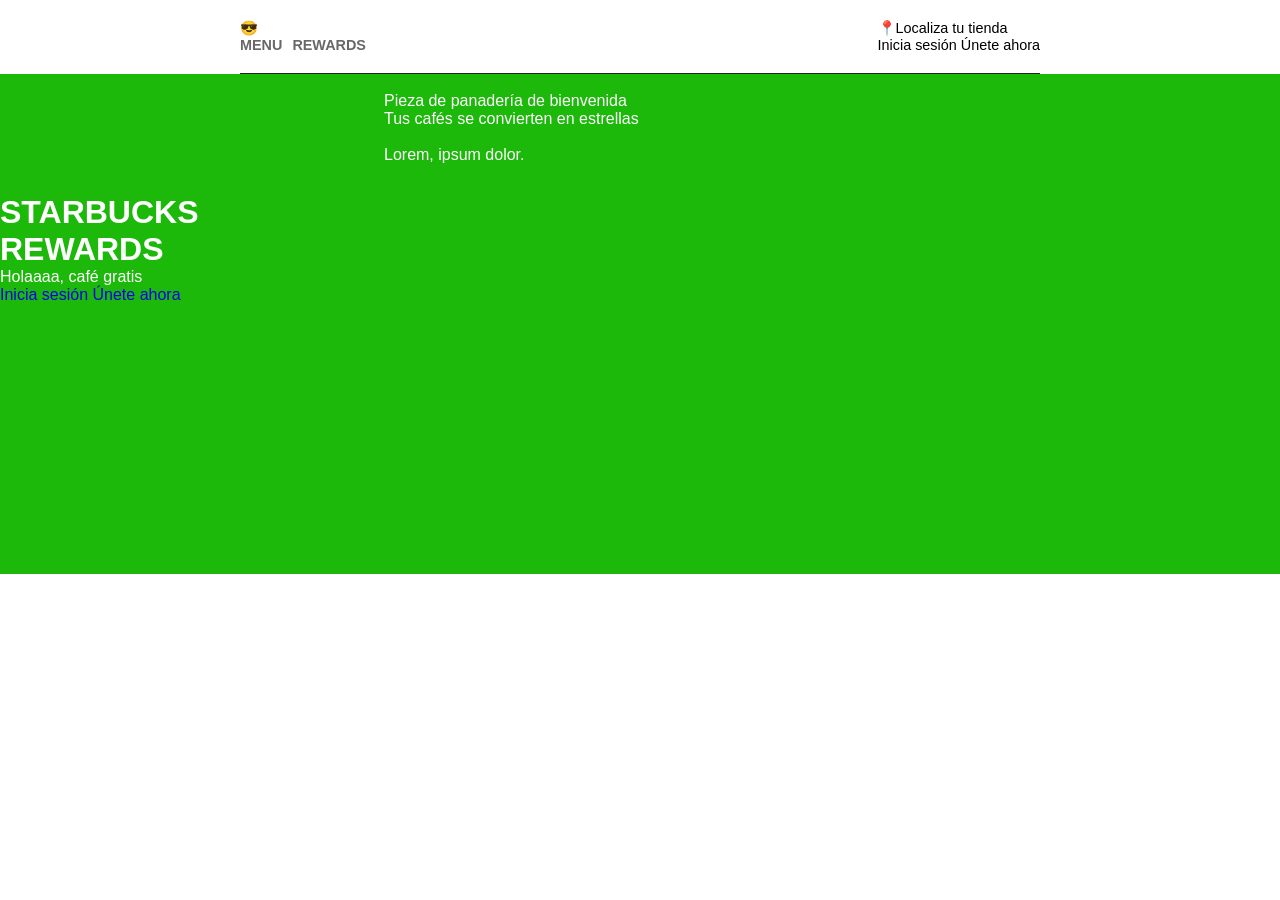
==== 05-alineacion-flexbox/index.html @ 917a28fa "clase 3: herencia" ====
<!DOCTYPE html>
<html lang="en">
<head>
    <meta charset="UTF-8">
    <meta name="viewport" content="width=device-width, initial-scale=1.0">
    <title>Alineación Flexbox</title>
    <link rel="stylesheet" href="style.css">
</head>

<body>

    <header>
        <div class="box-start">
           <span id="logo">😎</span> 
            <nav>
                <ul>
                    <li>
                        <a href="#">MENU</a>
                    </li>
                    <li>
                        <a href="#">REWARDS</a>
                    </li>
                </ul>
        </nav>
        </div>
       
        <div class="box-end">
            <a href=""><span>📍</span>Localiza tu tienda</a>
            <div class="auth buttons">
                <a href="#" class="btn-inicio">Inicia sesión</a>
                <a href="#" class="btn-unete">Únete ahora</a>
                
            </div>
        </div>
    </header>
  <main>
      <div class="main-start">
        <h1>STARBUCKS <br> REWARDS</h1>
        <p>Holaaaa, café gratis</p>
        <div class="auth-buttons">
          <a href="#" class="btn-inicio">Inicia sesión</a>
          <a href="#" class="btn-unete">Únete ahora</a>
        </div>
      </div>
      <div class="main-end">
        <section class="products">
          <div class="card">
            <img src="..." alt="">
            <p>Pieza de panadería de bienvenida</p>
          </div>
        </section>
        <section class="benefits">
          <p>Tus cafés se convierten en estrellas</p>
          <div>
            <img src="..." alt="">
            <p>Lorem, ipsum dolor.</p>
          </div>
        </section>
      </div>
    </main>
<!---Práctica propiedades hijo-->

    <!-- <div class="container">
        <div class="box uno">1</div>
        <div class="box">2</div>
        <div class="box tres">3</div>
        <div class="box">4</div>  
    </div>   -->

</body>
</html>
---- 05-alineacion-flexbox/style.css ----
*{
    margin: 0;
    padding: 0;
    box-sizing: border-box;
    list-style: none;
    text-decoration: none;
    font-family: sans-serif;
}

header{
    display: flex;
    justify-content: space-between;
    align-items: center;
    max-width: 800px;
    margin: auto;
    padding: 20px 0;
    /* box-shadow: 0px 1px 5px #232323; */
    border-bottom: 1px solid #232323;
    font-size: 0.9rem;
}

box-start{
    display:flex;
    gap: 10px;
}

nav  ul{
    display: flex;
    gap: 10px;
}

nav a{
    color: #696767;
    font-weight: bold;
}

nav a:hover{
    color:#1cb80a;
}


box-end{
    display: flex;
    align-items: center;
    gap: 20px;
}

.box-end a{
    color: black;
}

btn-inicio{
padding: 8px 16px;
 border-radius: 20px;
  font-size: 14px;
  font-weight: bold;   
  
}

btn-unete{
    padding: 8px 12px;
    border-radius: 20px;
    font-size: 14px;
    font-weight: bold;
    background-color: #232323;

}

main{
    display: flex;
    background-color: #055734;
    color: #fff;
}

.main-start{
    display: flex;
    flex-direction: column;
    height: 500px;
    width: 30%;
    padding: 120px 0;
    background-color: #1cb80a;
    color: #fff;
}

.main-end{
    flex-grow: 1;
    background-color: #1cb80a;
}

/* body{
    background-color: #232323;
}

.container {
  display: flex;
  align-items: center;
  justify-content: center;
  flex-direction: row;
  flex-wrap: wrap;
  justify-content: flex-start;
  align-items: flex-start;
  align-content: flex-start;
  background-color: blueviolet;
  border: 2px solid rgb(140, 42, 42);
  width: 600px;
  height: 500px;
}

.box {
    display: flex;
    align-items: center;
    justify-content: center;
    height: 100px;
    width: 30%;
    height: 100px;
    background-color: orange;
    border: 1px solid black;
    border-radius: 5px;
}

.tres{
    background-color: aqua;
    align-self: flex-end;
    flex-grow: 3;
}
 */
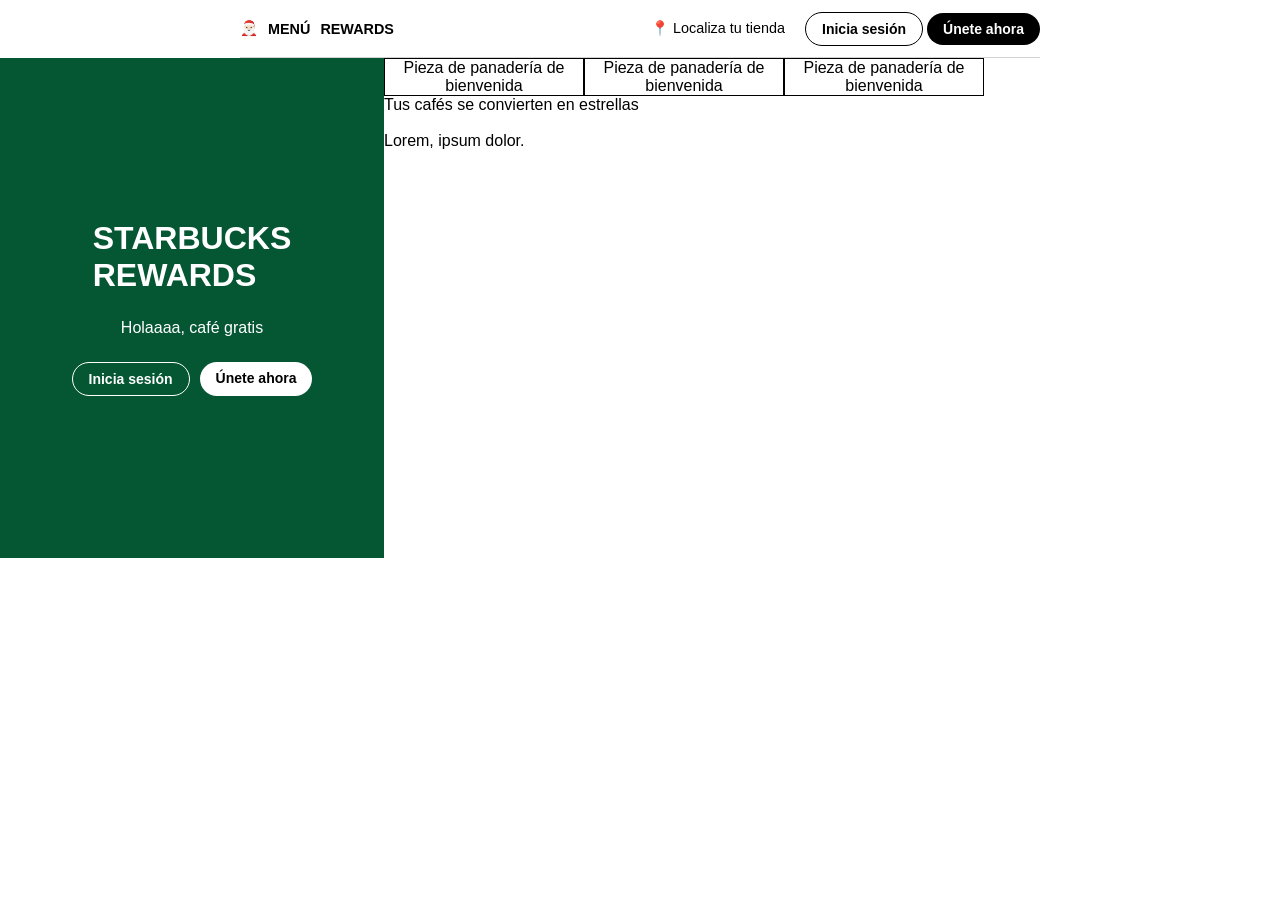
==== commit 389ec712: "clase 05 alinacion flexbox" ====
--- a/05-alineacion-flexbox/index.html
+++ b/05-alineacion-flexbox/index.html
@@ -1,43 +1,42 @@
-<!DOCTYPE html>
+<!doctype html>
 <html lang="en">
-<head>
-    <meta charset="UTF-8">
-    <meta name="viewport" content="width=device-width, initial-scale=1.0">
+  <head>
+    <meta charset="UTF-8" />
+    <meta name="viewport" content="width=device-width, initial-scale=1.0" />
     <title>Alineación Flexbox</title>
-    <link rel="stylesheet" href="style.css">
-</head>
-
-<body>
-
+    <link rel="stylesheet" href="style.css" />
+  </head>
+  <body>
     <header>
-        <div class="box-start">
-           <span id="logo">😎</span> 
-            <nav>
-                <ul>
-                    <li>
-                        <a href="#">MENU</a>
-                    </li>
-                    <li>
-                        <a href="#">REWARDS</a>
-                    </li>
-                </ul>
+      <div class="box-start">
+        <span id="logo">🎅🏻</span>
+        <nav>
+          <ul>
+            <li>
+              <a href="#">MENÚ</a>
+            </li>
+            <li>
+              <a href="#">REWARDS</a>
+            </li>
+          </ul>
         </nav>
+      </div>
+      <div class="box-end">
+        <a href="#"><span>📍</span> Localiza tu tienda</a>
+        <div class="auth-buttons">
+          <a href="#" class="btn-inicio">Inicia sesión</a>
+          <a href="#" class="btn-unete">Únete ahora</a>
         </div>
-       
-        <div class="box-end">
-            <a href=""><span>📍</span>Localiza tu tienda</a>
-            <div class="auth buttons">
-                <a href="#" class="btn-inicio">Inicia sesión</a>
-                <a href="#" class="btn-unete">Únete ahora</a>
-                
-            </div>
-        </div>
+      </div>
     </header>
-  <main>
+    <main>
       <div class="main-start">
-        <h1>STARBUCKS <br> REWARDS</h1>
+        <h1>
+          STARBUCKS <br />
+          REWARDS
+        </h1>
         <p>Holaaaa, café gratis</p>
-        <div class="auth-buttons">
+        <div class="auth-buttons-main">
           <a href="#" class="btn-inicio">Inicia sesión</a>
           <a href="#" class="btn-unete">Únete ahora</a>
         </div>
@@ -45,27 +44,47 @@
       <div class="main-end">
         <section class="products">
           <div class="card">
-            <img src="..." alt="">
+            <img
+              src="https://www.starbucks.com.co/sites/starbucks-co-pwa/files/styles/c04_image_text_grid_600x600/public/2026-03/Brown%20sugar%20strato%20frappuccino.png.webp?h=7c5cef06&itok=FsuoGofv"
+              alt=""
+              width="100"
+            />
+            <p>Pieza de panadería de bienvenida</p>
+          </div>
+          <div class="card">
+            <img
+              src="https://www.starbucks.com.co/sites/starbucks-co-pwa/files/styles/c04_image_text_grid_600x600/public/2026-03/Brown%20sugar%20strato%20frappuccino.png.webp?h=7c5cef06&itok=FsuoGofv"
+              alt=""
+              width="100"
+            />
+            <p>Pieza de panadería de bienvenida</p>
+          </div>
+          <div class="card">
+            <img
+              src="https://www.starbucks.com.co/sites/starbucks-co-pwa/files/styles/c04_image_text_grid_600x600/public/2026-03/Brown%20sugar%20strato%20frappuccino.png.webp?h=7c5cef06&itok=FsuoGofv"
+              alt=""
+              width="100"
+            />
             <p>Pieza de panadería de bienvenida</p>
           </div>
         </section>
         <section class="benefits">
           <p>Tus cafés se convierten en estrellas</p>
           <div>
-            <img src="..." alt="">
+            <img src="..." alt="" />
             <p>Lorem, ipsum dolor.</p>
           </div>
         </section>
       </div>
     </main>
-<!---Práctica propiedades hijo-->
+
+    <!-- Práctica propiedades hijo -->
 
     <!-- <div class="container">
-        <div class="box uno">1</div>
-        <div class="box">2</div>
-        <div class="box tres">3</div>
-        <div class="box">4</div>  
-    </div>   -->
-
-</body>
+      <div class="box uno">1</div>
+      <div class="box">2</div>
+      <div class="box tres">3</div>
+      <div class="box">4</div>
+    </div> -->
+  </body>
 </html>
--- a/05-alineacion-flexbox/style.css
+++ b/05-alineacion-flexbox/style.css
@@ -1,105 +1,119 @@
 *{
-    margin: 0;
-    padding: 0;
-    box-sizing: border-box;
-    list-style: none;
-    text-decoration: none;
-    font-family: sans-serif;
+  margin: 0;
+  padding: 0;
+  box-sizing: border-box;
+  list-style: none;
+  text-decoration: none;
+  font-family: sans-serif;
 }
 
 header{
-    display: flex;
-    justify-content: space-between;
-    align-items: center;
-    max-width: 800px;
-    margin: auto;
-    padding: 20px 0;
-    /* box-shadow: 0px 1px 5px #232323; */
-    border-bottom: 1px solid #232323;
-    font-size: 0.9rem;
+  display: flex;
+  justify-content: space-between;
+  align-items: center;
+  max-width: 800px;
+  margin: auto;
+  padding: 20px 0;
+  /* box-shadow: 0px 1px 3px #232323; */
+  border-bottom: 1px solid #d3d3d3;
+  font-size: 0.9rem;
 }
 
-box-start{
-    display:flex;
-    gap: 10px;
+.box-start{
+  display: flex;
+  align-items: center;
+  gap: 10px;
 }
 
-nav  ul{
-    display: flex;
-    gap: 10px;
+nav ul{
+  display: flex;
+  gap: 10px;
 }
 
 nav a{
-    color: #696767;
-    font-weight: bold;
+  color: #000000;
+  font-weight: bold;
 }
 
 nav a:hover{
-    color:#1cb80a;
+  color: #1cb80a;
 }
 
+.box-end{
+  display: flex;
+  align-items: center;
+  gap: 20px;
+}
+.box-end a {
+  color: black;
+} 
 
-box-end{
-    display: flex;
-    align-items: center;
-    gap: 20px;
+.btn-inicio{
+  padding: 8px 16px;
+  border-radius: 20px;
+  font-size: 14px;
+  font-weight: bold;
+  border: 1px solid black;
+  color: black;
 }
-
-.box-end a{
-    color: black;
-}
-
-btn-inicio{
-padding: 8px 16px;
- border-radius: 20px;
+.btn-unete{
+  padding: 8px 16px;
+  border-radius: 20px;
   font-size: 14px;
-  font-weight: bold;   
-  
-}
-
-btn-unete{
-    padding: 8px 12px;
-    border-radius: 20px;
-    font-size: 14px;
-    font-weight: bold;
-    background-color: #232323;
-
+  font-weight: bold;
+  background-color: black;
+  color: white!important;
 }
 
 main{
-    display: flex;
-    background-color: #055734;
-    color: #fff;
+  display: flex;
+}
+.main-start{
+  display: flex;
+  flex-direction: column;
+  align-items: center;
+  justify-content: center;
+  gap: 25px;
+
+  height: 500px;
+  width: 30%;
+  background-color: #055734;
+  color: #fff;
+}
+.main-end{
+  flex-grow: 1;
+}
+.auth-buttons-main{
+  display: flex;
+  gap: 10px;
+}
+.auth-buttons-main .btn-inicio{
+  filter: invert();
+}
+.auth-buttons-main .btn-unete{
+  filter: invert();
 }
 
-.main-start{
-    display: flex;
-    flex-direction: column;
-    height: 500px;
-    width: 30%;
-    padding: 120px 0;
-    background-color: #1cb80a;
-    color: #fff;
+.products{
+  display: flex;
+}
+.card{
+  display: flex;
+  flex-basis: 200px;
+  flex-direction: column;
+  align-items: center;
+  border: 1px solid black;
+  text-align: center;
 }
 
-.main-end{
-    flex-grow: 1;
-    background-color: #1cb80a;
-}
-
-/* body{
-    background-color: #232323;
-}
-
-.container {
+/* .container {
   display: flex;
-  align-items: center;
-  justify-content: center;
   flex-direction: row;
-  flex-wrap: wrap;
+  flex-wrap: nowrap;
   justify-content: flex-start;
   align-items: flex-start;
   align-content: flex-start;
+
   background-color: blueviolet;
   border: 2px solid rgb(140, 42, 42);
   width: 600px;
@@ -107,20 +121,16 @@
 }
 
 .box {
-    display: flex;
-    align-items: center;
-    justify-content: center;
-    height: 100px;
-    width: 30%;
-    height: 100px;
-    background-color: orange;
-    border: 1px solid black;
-    border-radius: 5px;
+  display: flex;
+  align-items: center;
+  justify-content: center;
+  width: 30%;
+  height: 100px;
+  background-color: orange;
+  border: 2px solid black;
+  border-radius: 5px;
 }
-
 .tres{
-    background-color: aqua;
-    align-self: flex-end;
-    flex-grow: 3;
-}
- */
+  background-color: aqua;
+  flex-shrink: 3;
+} */
